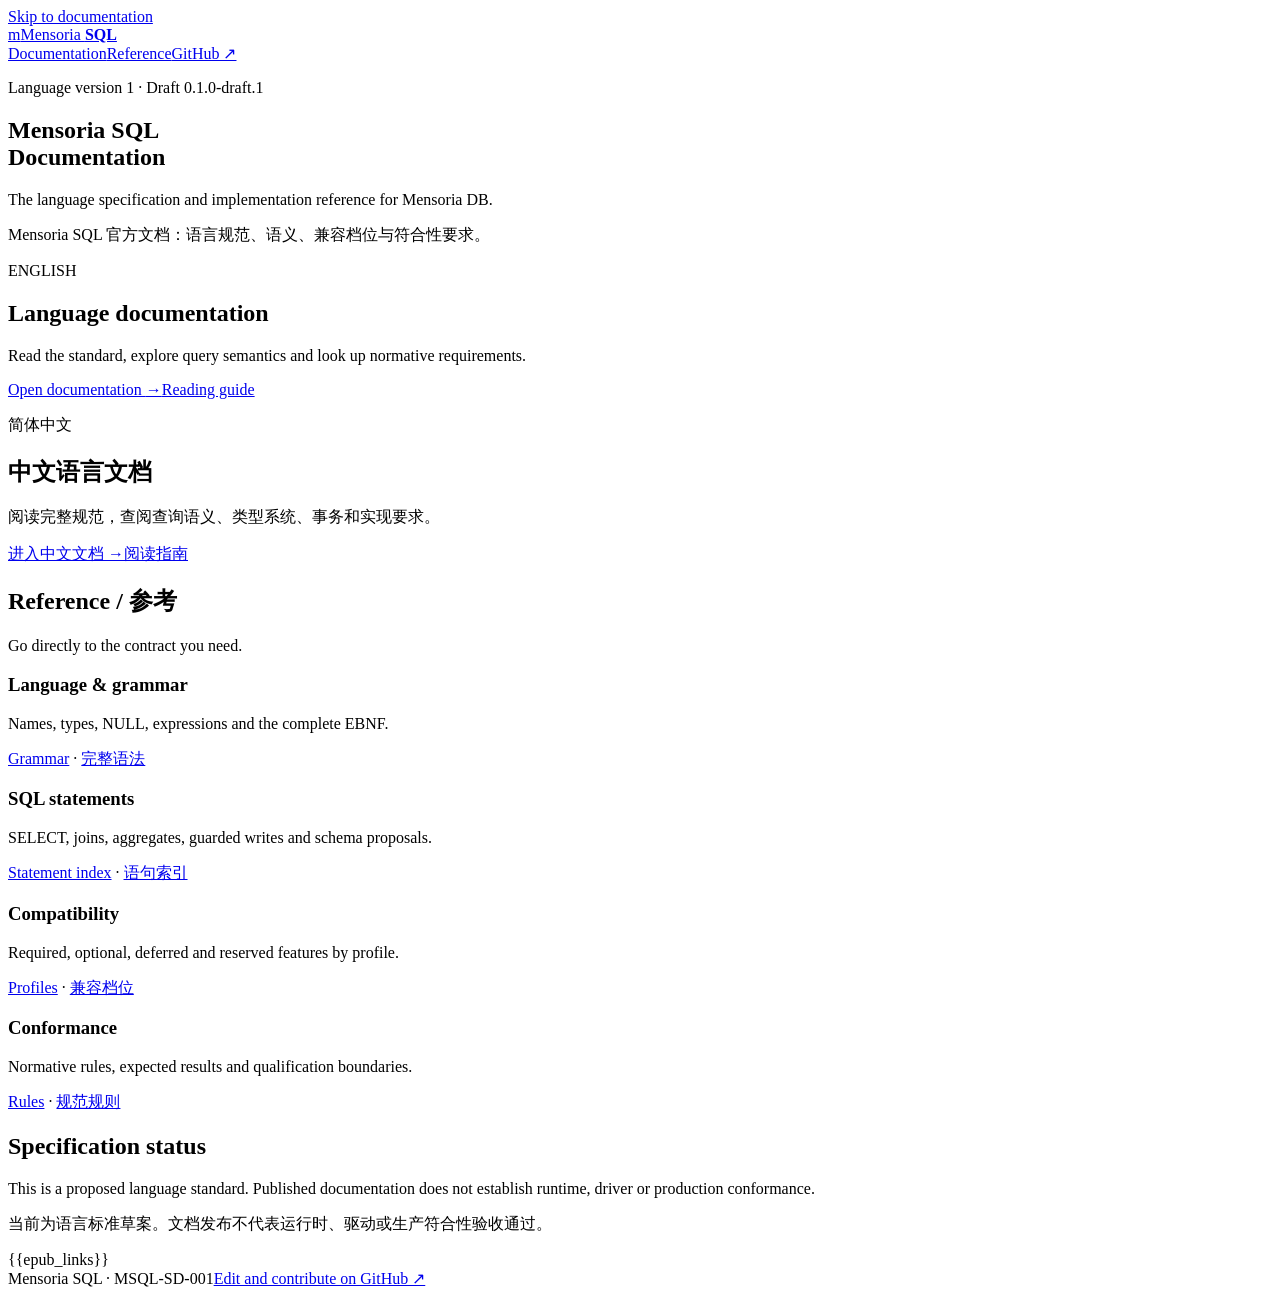
==== web/index.html @ dae054c2 "Publish bilingual Mensoria SQL documentation site" ====
<!doctype html>
<html lang="en">
<head>
  <meta charset="utf-8">
  <meta name="viewport" content="width=device-width,initial-scale=1">
  <title>Mensoria SQL — Official Documentation</title>
  <meta name="description" content="Official Mensoria SQL documentation: language specification, SQL semantics, grammar, compatibility profiles and conformance requirements. Available in English and Simplified Chinese.">
  <link rel="canonical" href="https://mensoria.github.io/mensoria-SQL/">
  <meta property="og:title" content="Mensoria SQL Documentation">
  <meta property="og:description" content="Language specification and implementation reference, in English and Simplified Chinese.">
  <meta property="og:type" content="website">
  <meta property="og:url" content="https://mensoria.github.io/mensoria-SQL/">
  <link rel="stylesheet" href="assets/site.css">
</head>
<body>
<a class="skip-link" href="#main">Skip to documentation</a>
<header class="site-header">
  <a class="brand" href="./" aria-label="Mensoria SQL documentation home"><span class="brand-mark" aria-hidden="true">m</span>Mensoria <strong>SQL</strong></a>
  <nav aria-label="Main navigation"><a href="#documentation">Documentation</a><a href="#reference">Reference</a><a href="https://github.com/mensoria/mensoria-SQL">GitHub ↗</a></nav>
</header>
<main id="main">
  <section class="intro" aria-labelledby="page-title">
    <p class="eyebrow"><span class="status-dot" aria-hidden="true"></span>Language version 1 · Draft 0.1.0-draft.1</p>
    <h1 id="page-title">Mensoria SQL<br><span>Documentation</span></h1>
    <p class="lead">The language specification and implementation reference for Mensoria DB.</p>
    <p class="secondary" lang="zh-CN">Mensoria SQL 官方文档：语言规范、语义、兼容档位与符合性要求。</p>
  </section>
  <section id="documentation" class="editions" aria-label="Documentation languages">
    <article><p class="card-label">ENGLISH</p><h2>Language documentation</h2><p>Read the standard, explore query semantics and look up normative requirements.</p><a class="primary-link" href="en/index.html">Open documentation <span aria-hidden="true">→</span></a><a class="quiet-link" href="en/reading-guide.html">Reading guide</a></article>
    <article lang="zh-CN"><p class="card-label">简体中文</p><h2>中文语言文档</h2><p>阅读完整规范，查阅查询语义、类型系统、事务和实现要求。</p><a class="primary-link" href="zh-CN/index.html">进入中文文档 <span aria-hidden="true">→</span></a><a class="quiet-link" href="zh-CN/reading-guide.html">阅读指南</a></article>
  </section>
  <section id="reference" class="reference" aria-labelledby="reference-title">
    <div class="section-heading"><h2 id="reference-title">Reference / 参考</h2><p>Go directly to the contract you need.</p></div>
    <div class="reference-grid">
      <article><h3>Language &amp; grammar</h3><p>Names, types, NULL, expressions and the complete EBNF.</p><p><a href="en/appendix-a-grammar.html">Grammar</a> · <a href="zh-CN/appendix-a-grammar.html" lang="zh-CN">完整语法</a></p></article>
      <article><h3>SQL statements</h3><p>SELECT, joins, aggregates, guarded writes and schema proposals.</p><p><a href="en/statement-index.html">Statement index</a> · <a href="zh-CN/statement-index.html" lang="zh-CN">语句索引</a></p></article>
      <article><h3>Compatibility</h3><p>Required, optional, deferred and reserved features by profile.</p><p><a href="en/02-profiles.html">Profiles</a> · <a href="zh-CN/02-profiles.html" lang="zh-CN">兼容档位</a></p></article>
      <article><h3>Conformance</h3><p>Normative rules, expected results and qualification boundaries.</p><p><a href="en/rules-index.html">Rules</a> · <a href="zh-CN/rules-index.html" lang="zh-CN">规范规则</a></p></article>
    </div>
  </section>
  <aside class="draft-note" aria-labelledby="draft-title"><h2 id="draft-title">Specification status</h2><p>This is a proposed language standard. Published documentation does not establish runtime, driver or production conformance.</p><p lang="zh-CN">当前为语言标准草案。文档发布不代表运行时、驱动或生产符合性验收通过。</p></aside>
  {{epub_links}}
</main>
<footer><span>Mensoria SQL · MSQL-SD-001</span><a href="https://github.com/mensoria/mensoria-SQL">Edit and contribute on GitHub ↗</a></footer>
</body>
</html>
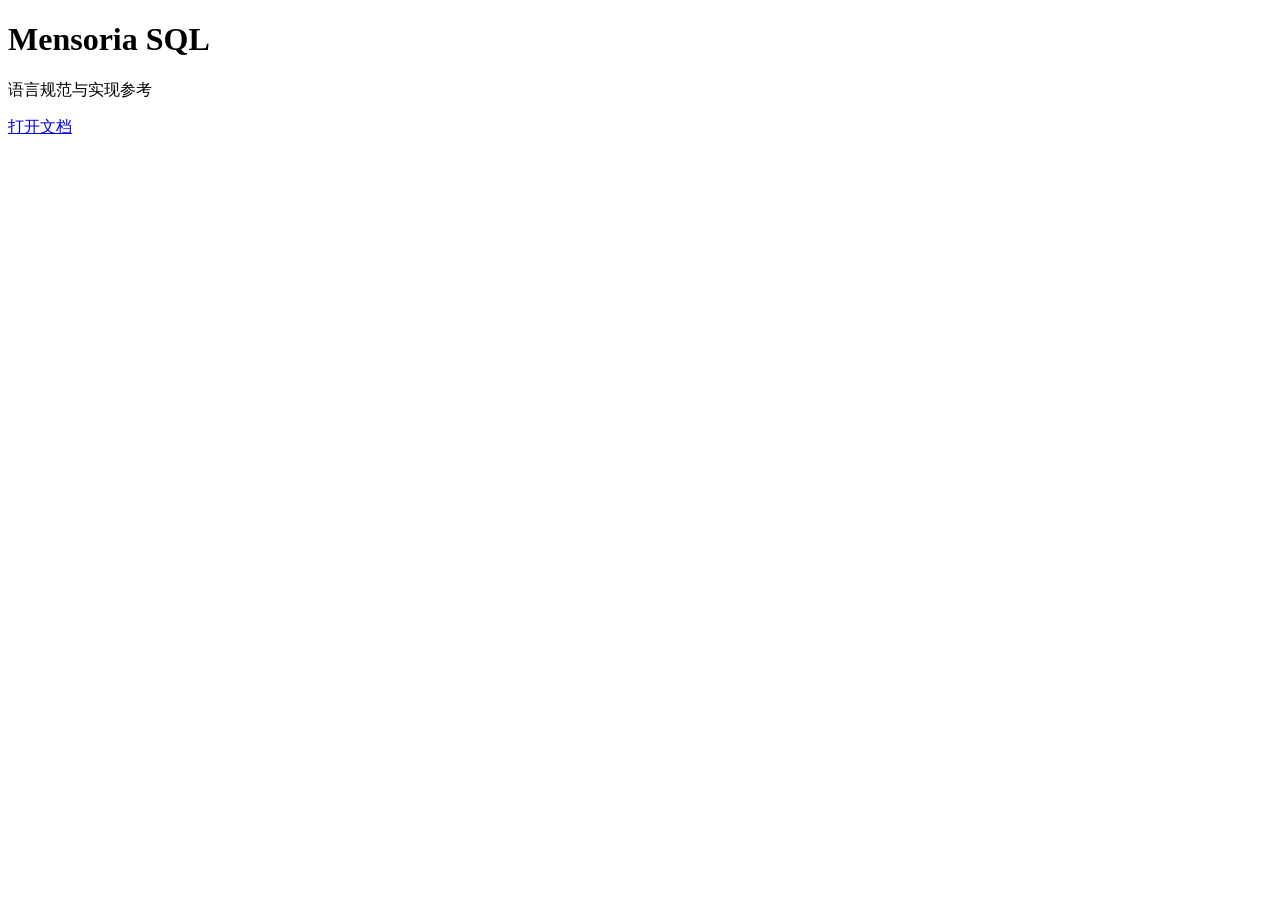
==== commit 1dc7127f: "Refine docs home and consolidate language navigation" ====
--- a/web/index.html
+++ b/web/index.html
@@ -1,46 +1,20 @@
 <!doctype html>
-<html lang="en">
+<html lang="zh-CN" data-docs-entry>
 <head>
   <meta charset="utf-8">
   <meta name="viewport" content="width=device-width,initial-scale=1">
   <title>Mensoria SQL — Official Documentation</title>
-  <meta name="description" content="Official Mensoria SQL documentation: language specification, SQL semantics, grammar, compatibility profiles and conformance requirements. Available in English and Simplified Chinese.">
-  <link rel="canonical" href="https://mensoria.github.io/mensoria-SQL/">
-  <meta property="og:title" content="Mensoria SQL Documentation">
-  <meta property="og:description" content="Language specification and implementation reference, in English and Simplified Chinese.">
-  <meta property="og:type" content="website">
-  <meta property="og:url" content="https://mensoria.github.io/mensoria-SQL/">
+  <meta name="description" content="Mensoria SQL 语言规范与实现参考。完整语法、类型系统、查询、事务与符合性要求。">
+  <link rel="canonical" href="https://mensoria.github.io/mensoria-SQL/zh-CN/">
   <link rel="stylesheet" href="assets/site.css">
+  <script src="assets/docs-navigation.js" defer></script>
 </head>
 <body>
-<a class="skip-link" href="#main">Skip to documentation</a>
-<header class="site-header">
-  <a class="brand" href="./" aria-label="Mensoria SQL documentation home"><span class="brand-mark" aria-hidden="true">m</span>Mensoria <strong>SQL</strong></a>
-  <nav aria-label="Main navigation"><a href="#documentation">Documentation</a><a href="#reference">Reference</a><a href="https://github.com/mensoria/mensoria-SQL">GitHub ↗</a></nav>
-</header>
-<main id="main">
-  <section class="intro" aria-labelledby="page-title">
-    <p class="eyebrow"><span class="status-dot" aria-hidden="true"></span>Language version 1 · Draft 0.1.0-draft.1</p>
-    <h1 id="page-title">Mensoria SQL<br><span>Documentation</span></h1>
-    <p class="lead">The language specification and implementation reference for Mensoria DB.</p>
-    <p class="secondary" lang="zh-CN">Mensoria SQL 官方文档：语言规范、语义、兼容档位与符合性要求。</p>
-  </section>
-  <section id="documentation" class="editions" aria-label="Documentation languages">
-    <article><p class="card-label">ENGLISH</p><h2>Language documentation</h2><p>Read the standard, explore query semantics and look up normative requirements.</p><a class="primary-link" href="en/index.html">Open documentation <span aria-hidden="true">→</span></a><a class="quiet-link" href="en/reading-guide.html">Reading guide</a></article>
-    <article lang="zh-CN"><p class="card-label">简体中文</p><h2>中文语言文档</h2><p>阅读完整规范，查阅查询语义、类型系统、事务和实现要求。</p><a class="primary-link" href="zh-CN/index.html">进入中文文档 <span aria-hidden="true">→</span></a><a class="quiet-link" href="zh-CN/reading-guide.html">阅读指南</a></article>
-  </section>
-  <section id="reference" class="reference" aria-labelledby="reference-title">
-    <div class="section-heading"><h2 id="reference-title">Reference / 参考</h2><p>Go directly to the contract you need.</p></div>
-    <div class="reference-grid">
-      <article><h3>Language &amp; grammar</h3><p>Names, types, NULL, expressions and the complete EBNF.</p><p><a href="en/appendix-a-grammar.html">Grammar</a> · <a href="zh-CN/appendix-a-grammar.html" lang="zh-CN">完整语法</a></p></article>
-      <article><h3>SQL statements</h3><p>SELECT, joins, aggregates, guarded writes and schema proposals.</p><p><a href="en/statement-index.html">Statement index</a> · <a href="zh-CN/statement-index.html" lang="zh-CN">语句索引</a></p></article>
-      <article><h3>Compatibility</h3><p>Required, optional, deferred and reserved features by profile.</p><p><a href="en/02-profiles.html">Profiles</a> · <a href="zh-CN/02-profiles.html" lang="zh-CN">兼容档位</a></p></article>
-      <article><h3>Conformance</h3><p>Normative rules, expected results and qualification boundaries.</p><p><a href="en/rules-index.html">Rules</a> · <a href="zh-CN/rules-index.html" lang="zh-CN">规范规则</a></p></article>
-    </div>
-  </section>
-  <aside class="draft-note" aria-labelledby="draft-title"><h2 id="draft-title">Specification status</h2><p>This is a proposed language standard. Published documentation does not establish runtime, driver or production conformance.</p><p lang="zh-CN">当前为语言标准草案。文档发布不代表运行时、驱动或生产符合性验收通过。</p></aside>
-  {{epub_links}}
+<main class="entry-fallback">
+  <h1>Mensoria SQL</h1>
+  <p>语言规范与实现参考</p>
+  <p><a href="zh-CN/index.html">打开文档</a></p>
+  <noscript><p><a href="en/index.html" lang="en">English documentation</a></p></noscript>
 </main>
-<footer><span>Mensoria SQL · MSQL-SD-001</span><a href="https://github.com/mensoria/mensoria-SQL">Edit and contribute on GitHub ↗</a></footer>
 </body>
 </html>
